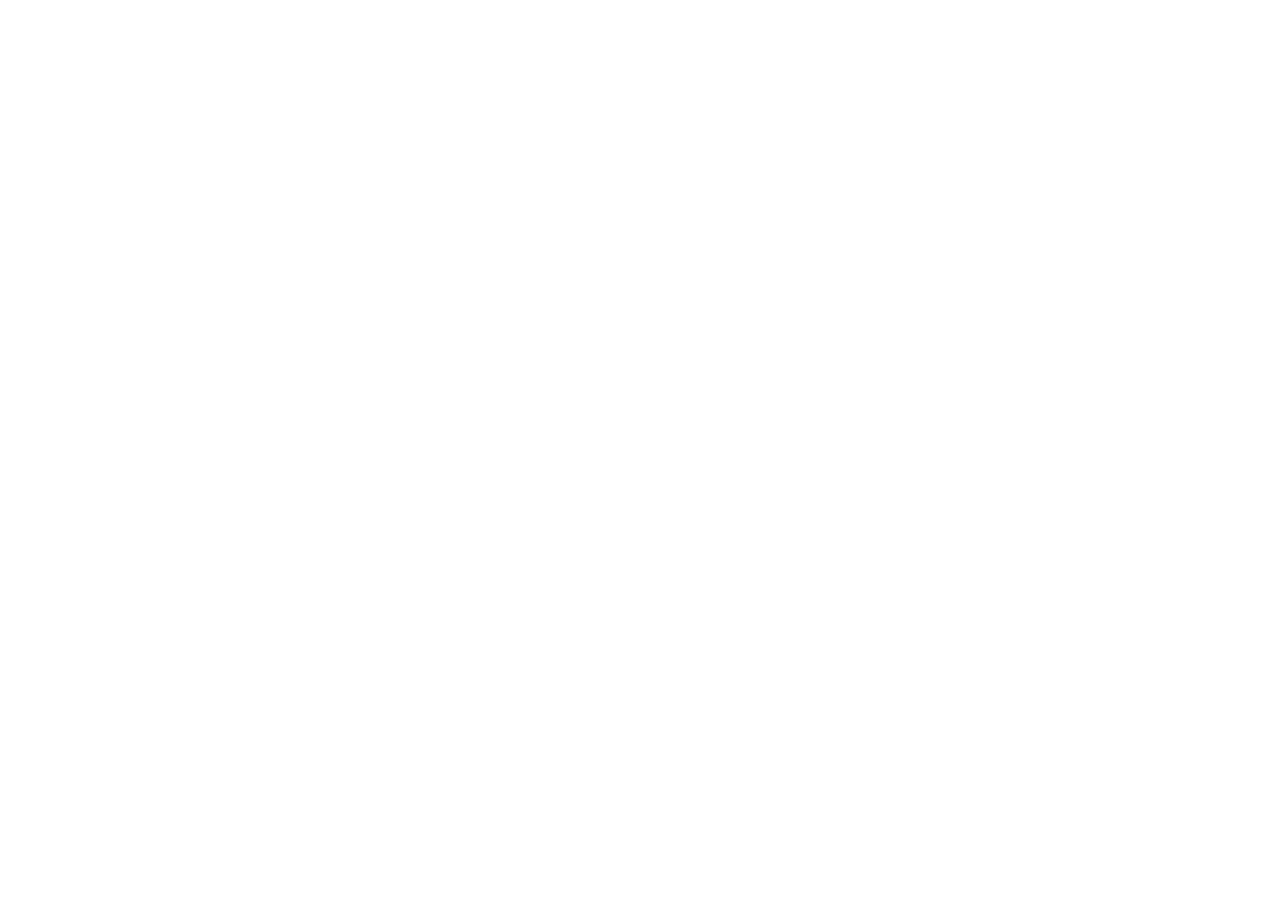
==== cart.html @ 5ba784ca "cmmit" ====
<!DOCTYPE html>
<html lang="en">
<head>
    <meta charset="UTF-8">
    <meta name="viewport" content="width=device-width, initial-scale=1.0">
    <title>cart</title>
    <link rel="stylesheet" href=
"https://cdnjs.cloudflare.com/ajax/libs/font-awesome/5.9.0/css/all.css">
</link>
    <link rel="preconnect" href="https://fonts.googleapis.com">
    <link rel="preconnect" href="https://fonts.gstatic.com" crossorigin>
    <link href="https://fonts.googleapis.com/css2?family=Open+Sans:ital,wght@0,300..800;1,300..800&display=swap" rel="stylesheet">
    <link rel="stylesheet" href="/assets/css/styles.css">
    <link rel="stylesheet" href="/assets/css/mobile.css">
    <link rel="stylesheet" href="/assets/css/tablet.css">
</head>
<body>
    
</body>
</html>
---- assets/css/styles.css ----
*{
    box-sizing: border-box;
}
body,html{
    overflow-x: hidden;
    /* overflow-y: hidden; */
    margin: 0;
    font-family: "Open Sans", serif;
}
header{
    width: 100%;
    height: 80px;  
    display: flex;
    align-items: center;
    justify-content: center;
}
.hicon{
    width: 64px;
    height: 35px;    
    margin-top: 19px;
    margin-left: 67px;
    margin-bottom: 20px;
}
.Search-icon{
    width: 649px;
    height: 40px;
    border: 2px solid #D02A53;
    border-radius: 5px;
    padding: 15px;
    margin-left: 120px;   
    display: flex;
    justify-content: space-between;
    align-items: center;

}
.Search-icon input{
    width: 649px;
    outline: none;
    border: none;
}
.Search-icon i{
    font-size: 17px;
    padding: 10px;
}
.cart{
    width: 26px;
    height: 15px;
    font-size: 12px;
    font-weight: 500;
    line-height: 14.52px;
}
.cartwale{
    display: flex;
    gap: 30px;
    align-items: center;
    justify-content: center;
    margin-left: 100px;
    
}
.icart{
    width: 24px;
    height: 24px;
}
.iconcart{
    display: flex;
    width: 60px;
    height: 33px;
    gap: 10px;
    align-items: center;
    justify-content: center;
}
.iconwale{
    display: flex;
    align-items: center;
    justify-content: center;
    width: 90px;
    height: 21px;
    gap: 10px;
    
}
.iwale{
    width: 23px;
    height: 22px;
}
.wale{
    width: 52px;
    height: 20px;
}
.drop{
    margin-left: 5px;
    margin-top: 22px;
}
.topdeal{
    width: 87px;
    height: 27px;
    font-size: 20px;
    font-weight: 700;
    line-height: 27.24px;
    color: #121212;
}
.shop-by-category{
    width: 215px;
    height: 33px;
    font-size: 24px;
    font-weight: 700;
    line-height: 32.68px;
    color: #000000;
}
.explore{
    width: 226px;
    height: 27px;
    font-size: 20px;
    font-weight: 700;
    line-height: 27.24px;
    color: #121212;
}
.Recommendation{
    width: 228px;
    height: 33px;
    font-size: 24px;
    font-weight: 700;
    line-height: 32.68px;
    color: #000000;
}
.sidebar{
    width: 223px;
    height: 1024px;
    border: 1px solid #F7F7FA;
    
}
.side-up{
    margin-bottom: 150px;
}
.popular{
    width: 134px;
    height: 22px;
    font-size: 16px;
    font-weight: 600;
    line-height: 21.79px;
    list-style-type: none;
    margin-bottom: 20px;
}
.popular a{
    text-decoration: none;
    color: #121212;
    
}
.explore-new{
    width: 104px;
    height: 22px;
    font-size: 16px;
    font-weight: 800;
    line-height: 21.79px;
    list-style-type: none;
    margin-bottom: 20px;
}
.explore-new a{
    text-decoration: none;
    color: #E92F5D;
}
.last-order{
    width: 90px;
    height: 22px;
    font-size: 16px;
    font-weight: 600;
    line-height: 21.79px; 
    list-style-type: none;
    margin-bottom: 20px;
}
.last-order a{
    text-decoration: none;
    color: #121212;
}
.order{
    width: 66px;
    height: 19px;
    font-size: 14px;
    font-weight: 400;
    line-height: 19.07px;
    list-style-type: none;
    margin-bottom: 20px;
}
.order a{
    text-decoration: none;
    color: #121212;
}
.log-out{
    display: flex;
    align-items:center;
    gap: 5px;
    margin-top: 180px;
}
.log{
    width: 24px;
    height: 24px;
    margin-left: 37px;
    
}
.out{
    width: 61px;
    height: 19px;
    font-size: 16px;
    font-weight: 600;
    line-height: 19.36px;
    color: #E92F5D;
}
.gridcontainer{
    display: grid;
    grid-template-columns: 1fr 1fr 1fr 1fr 1fr;
    margin-bottom: 80px;
    width: Hug (1,069.53px)px;
    column-gap: 15px;
    row-gap: 50px;
    
}
.side-2{
    margin-right: 100px;
}
.first{
    width: 197.63px;
    height: 216.14px;
    
}
.first:hover .hoverrr{
    margin-top: -50px;
    opacity: 1;
}
.item{
    width: 219px;
    height: 15px;
    font-size: 12px;
    font-weight: 600;
    line-height: 16.34px;
    color: #121212;
}
.price{
    width: 197.63px;
    height: 13px;
    font-size: 12px;
    font-weight: 700;
    line-height: 16.34px;
    letter-spacing: 0.02em;
    color: #000000;
}
.All{
    display: grid;
    grid-template-columns: 1fr 1fr;
    
}
.more{
    width: 44px;
    height: 22px;  
    font-size: 16px;
    font-weight: 800;
    line-height: 21.79px;
    margin-left: 48%;
    margin-bottom: 150px;

}
.more a{
    color: #E92F5D;  
}
.add-t-cart{
    width: 80px;
    height: 25px;
    font-size: 10px;
    text-align: center;
    font-weight: 600;
    line-height: 13.62px;
    background-color: #E92F5D;
    color: #fff;
    border-radius: 5px;
    padding: 5px ;
    text-decoration: none;
}
.eye{
    width: 32.94px;
    height: 22.77px;
    background-color: #fff;
    border-radius: 5px;
}
.eyes{
    width: 17px;
    height: 17px;
}

.hoverrr{
    position: absolute;
    left: 0;
    width: 100%;
    display: flex;
    align-items: center;
    justify-content: center;
    gap: 6px;
    opacity: 0;
    transition: 0.3s ease;
}
.product{
    position: relative;
     overflow: hidden;
}
.gridcategory{
    display: grid;
    grid-template-columns: 1fr 1fr ;
    gap: 30px;
    width: Hug (1,069.53px)px;
}
.four-grid{
    display: grid;
    grid-template-columns: 1fr 1fr;
    column-gap: 20px;
    row-gap: 10px;
    height: Hug (421px)px;
}
.imgexplore{
    width: 400.09px;
    height: 413px;
}
.textd{
    margin-left: 20px;
}
.wrap{
    display: flex;
    /* align-content: center; */
    align-items: self-end;
    justify-content: center;
}
.Appliances{
    width: 90px;
    height: 22px;
    font-size: 16px;
    font-weight: 700;
    line-height: 21.79px;
    color: #E92F5D;
    
}
.img-appliances{
    width: 130px;
    height: 180px;
    
}

.top-quality{
    width: 160px;
    height: 28px;
    font-size: 10px;
    font-weight: 600;
    line-height: 13.62px;
    
}
.shop-now{
    width: 66px;
    height: 16px;
    font-size: 12px;
    font-weight: 700;
    line-height: 16.34px;
    color: #000000;
}
.grid-card{
    width: Fixed (245px)px;
    height: 198px;
    background-color: #F7F7FA;
    border-radius: 30px;
}
.container {
    position: relative;
    text-align: center;
    color: white;
  }
.bottom-left {
    position: absolute;
    bottom: 15px;
    left: 25px;
    font-size: 24px;
    font-weight: 800;
    line-height: 32.68px;
    color: #ffffff;    
  }
  .bottom-leftp{
    position: absolute;
    bottom: 50px;
    left: 25px;
    font-size: 24px;
    font-weight: 800;
    line-height: 32.68px;
    color: #ffffff;  
  }
.bag-img{
    width: 467px;
    height: 413px;    
}
.gridproduct{
    display: grid;
    grid-template-columns: 1fr 1fr;
    gap: 30px;
}
.fashion{
    width: 55px;
    height: 19px;
    font-size: 14px;
    font-weight: 600;
    line-height: 19.07px;
    color: #000000;
}
.Elegant{
    width: 569px;
    height: 44px;
    font-size: 16px;
    font-weight: 700;
    line-height: 21.79px;
    color: #000000;
}
.elevate{
    width: 540px;
    height: 126px;
    font-size: 12px;
    font-weight: 600;
    line-height: 18px;
    color: #000000;
}
.naira{
    width: 131px;
    height: 18px;
    font-size: 32px;
    font-weight: 700;
    line-height: 18px;
    color: #000000;
}
.add-t0-cart{
    width: 573px;
    height: 60px;
    border-radius: 10px;
    background-color: #E92F5D;
    text-align: center;
    align-content: center;
    justify-content: center;
}
.add-t0-cart-text {
    width: 80px;
    height: 19px;
    font-size: 14px;
    font-weight: 600;
    line-height: 19.07px;
    color: #ffffff;
    text-decoration: none;
}
.zila{
    width: 244px;
    height: 102px;  
}
.onlineshop{
    width: 338px;
    height: 70px;
    font-family: Istok Web;
    font-size: 36px;
    font-weight: 700;
    color: rgba(255, 255, 255, 1);
}
.zillaimg{
   width: 100%;
   padding: 0;
   margin: 0;
   
}
.forms{
    width: 491px;
    height: Hug (368px)px;  
}
.register{
    width: 63px;
    height: 19px;
    font-size: 14px;
    font-weight: 700;
    line-height: 19.07px;
    color: #FFFFFF;   
}
.reg{
    background-color: #D02A53;
    width: 491px;
    height: 60px;
    border-radius: 10px ;
    border: 1px solid #D02A53;
    text-align: center;
    align-content: center; 
    margin-top: 20px;
}
.plogin{
    font-size: 14px;
    font-weight: 600;
    line-height: 19.07px;
    color: #D02A53;

}

.undreg{
    height: 19px;
    font-size: 14px;
    font-weight: 600;
    line-height: 19.07px;
    text-align: center;
    margin-top: 10px;

}

.logdisplay{
    display:grid;
    grid-template-columns: 1fr 1fr;
}
.center {
    position: absolute;
    top: 50%;
    left: 50%;
    transform: translate(-50%, -50%);
    font-size: 18px;
  }
.container {
    position: relative;
    background-image: linear-gradient(rgba(36,19,23,0.8),rgba(36,19,23,0.8)),url("/assets/images/backgrnd\ img.png");
    background-repeat: no-repeat;
    background-position: center;
    background-size: cover;
    height: calc(100%);
    border-radius: 10px;
  }
.Createacc{
    width: 246px;
    height: 44px;
    font-size: 32px;
    font-weight: 700;
    line-height: 43.58px;
    color:#000000;
    margin-bottom: 100px;  
}
input{
    width: 491px;
    height: 50px;
    padding: 15px;
    border-radius: 10px;
    border: 1px solid #C0BED6;
    margin-bottom: 20px;
    margin-top: 10px;
}
label{
    width: 85px;
    height: 22px;
    font-size: 16px;
    font-weight: 600;
    line-height: 21.79px;
    color: #000000;  
    
}
.Create-form{
    padding: 100px;
}
.Create-form a{
    text-decoration: none;
}
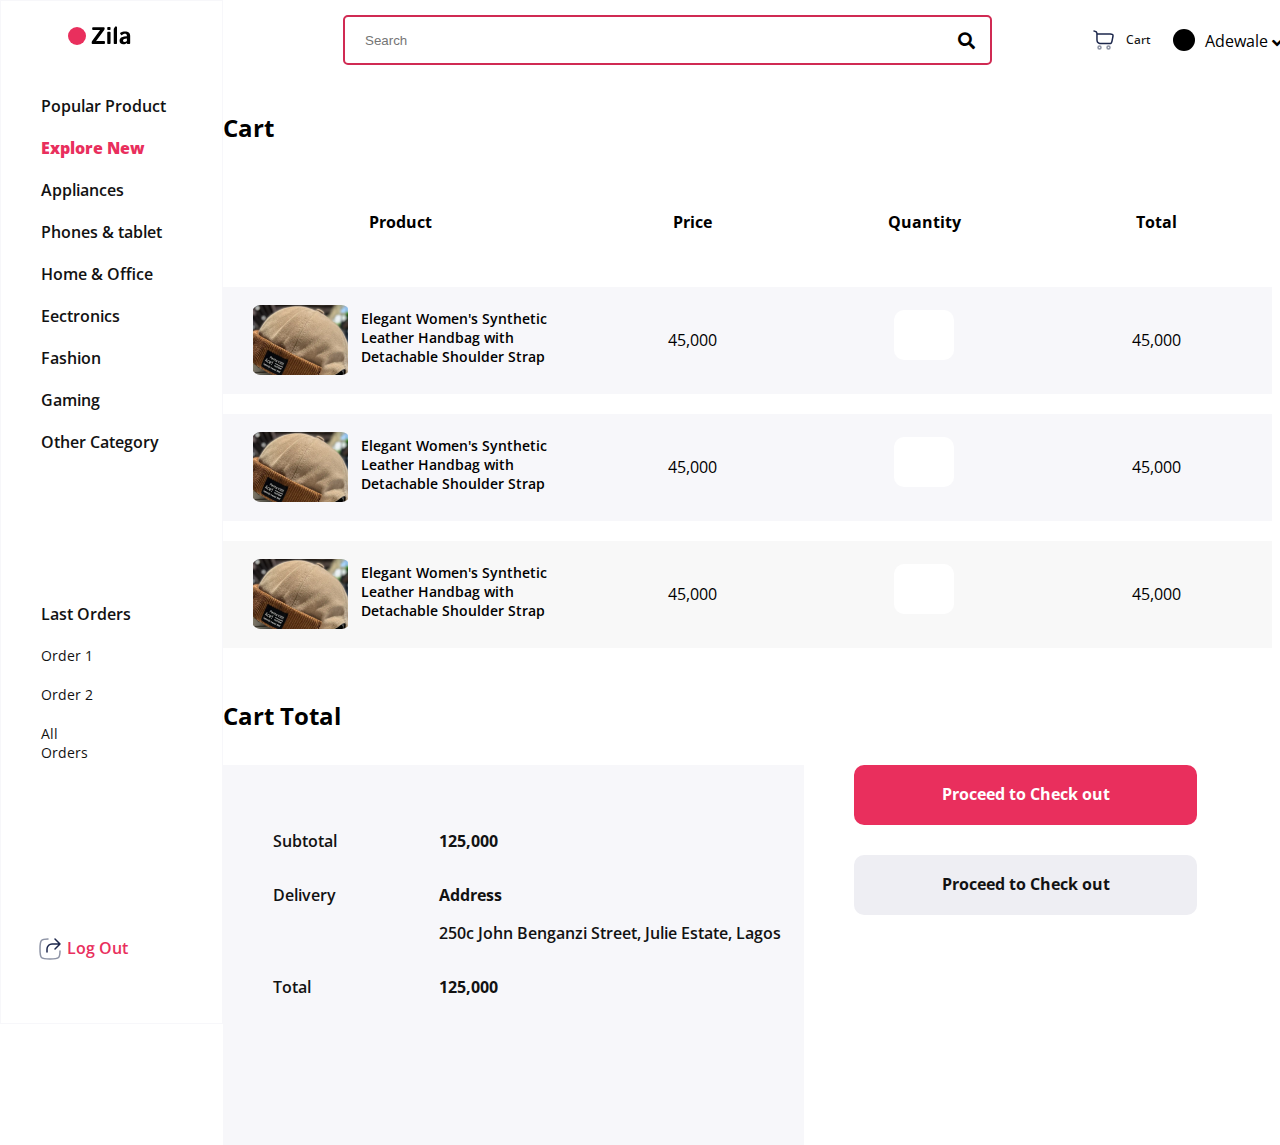
==== commit 43bf666f: "commit" ====
--- a/cart.html
+++ b/cart.html
@@ -3,7 +3,7 @@
 <head>
     <meta charset="UTF-8">
     <meta name="viewport" content="width=device-width, initial-scale=1.0">
-    <title>cart</title>
+    <title>Cart</title>
     <link rel="stylesheet" href=
 "https://cdnjs.cloudflare.com/ajax/libs/font-awesome/5.9.0/css/all.css">
 </link>
@@ -15,6 +15,123 @@
     <link rel="stylesheet" href="/assets/css/tablet.css">
 </head>
 <body>
-    
+<div class="All">
+    <div class="sidebar">
+        <div class="side-up">
+            <img src="/assets/icons/logo.svg" alt="" class="hicon">
+            <ul>
+                <li class="popular"><a href="#">Popular Product</a></li>
+                <li class="explore-new"><a href="#">Explore New</a></li>
+                <li class="popular"><a href="#">Appliances</a></li>
+                <li class="popular"><a href="#">Phones & tablet</a></li>
+                <li class="popular"><a href="#">Home & Office</a></li>
+                <li class="popular"><a href="#">Eectronics</a></li>
+                <li class="popular"><a href="#">Fashion</a></li>
+                <li class="popular"><a href="#">Gaming</a></li>
+                <li class="popular"><a href="/category.html">Other Category</a></li>
+            </ul>
+        </div>
+        <div>
+            <ul>
+                <li class="last-order"><a href="#">Last Orders</a></li>
+                <li class="order"><a href="/productdetails.html">Order 1</a></li>
+                <li class="order"><a href="#">Order 2</a></li>
+                <li class="order"><a href="#">All Orders</a></li>
+            </ul>
+        </div>
+        <div class="log-out">
+            <img src="/assets/icons/Square Share Line.svg" alt="" class="log">
+            <p class="out">Log Out</p>
+        </div>
+    </div>
+
+
+
+  <div class="side-2">
+            <header>
+               <div class="Search-icon"> <input type="text" placeholder="Search" class="hinput" ><i class="fa fa-search"></i></div>
+            <div class="cartwale">
+                <div class="iconcart"><img src="/assets/icons/Cart Large Minimalistic.svg" alt="" class="icart">
+                <p class="cart">Cart</p></div>
+            <div class="iconwale"> <img src="/assets/icons/Ellipse 2.svg" alt="" class="iwale">
+                <p class="wale">Adewale </p>
+                <p class="drop"> <i  class="fa fa-angle-down"></i></p></div>
+            </div>
+            </header>
+       <div>
+      <h4 class="shop-by-category">Cart</h4>
+
+      <table>
+        <tr>
+            <th>Product</th>
+            <th>Price</th>
+            <th>Quantity</th>
+            <th>Total</th>
+        </tr>
+        <tr style="background-color: #F7F7FA;">
+            <td>
+                <div style="display: flex; gap: 10px; align-items: center;margin-left: 20px;">
+                    <img src="/assets/images/Mask group flex.png" alt="" class="mask">
+                    <p class="maskp">Elegant Women's Synthetic Leather Handbag with Detachable Shoulder Strap</p>
+                </div>
+            </td>
+            <td>45,000</td>
+            <td><input type="number"  min="1" class="numb"></td>
+            <td>45,000</td>
+        </tr>
+        <tr style="background-color: #F7F7FA;">
+            <td>
+                <div style="display: flex; gap: 10px; align-items: center;margin-left: 20px;">
+                    <img src="/assets/images/Mask group flex.png" alt="" class="mask">
+                    <p class="maskp">Elegant Women's Synthetic Leather Handbag with Detachable Shoulder Strap</p>
+                </div>
+            </td>
+            <td>45,000</td>
+            <td><input type="number"  min="1" class="numb"></td>
+            <td>45,000</td>
+        </tr>
+        <tr style="background-color: #F8F8F8;">
+            <td>
+                <div style="display: flex; gap: 10px; align-items: center;margin-left: 20px;">
+                    <img src="/assets/images/Mask group flex.png" alt="" class="mask">
+                    <p class="maskp">Elegant Women's Synthetic Leather Handbag with Detachable Shoulder Strap</p>
+                </div>
+            </td>
+            <td>45,000</td>
+            <td><input type="number"  min="1" class="numb"></td>
+            <td>45,000</td>
+        </tr>
+      </table>
+
+      <div>
+        <h4 class="shop-by-category">Cart Total</h4>
+            <div class="cartgrid"> 
+                        <div class="greybox">
+                            <div class="boxflex1">
+                                <p class="subtotal">Subtotal</p>
+                                <p class="addr">125,000</p>
+                            </div>
+                            <div class="boxflex2">
+                                <p class="subtotal">Delivery</p>
+                                <div><p class="addr">Address</p><p class="address">250c John Benganzi Street, Julie Estate, Lagos</p></div>
+                            </div>
+                            <div class="boxflex3">
+                                <p class="subtotal">Total</p>
+                                <p class="addr">125,000</p>
+                            </div>
+                        
+                        </div>
+
+                        <div>
+                            <div class="pinkbutton"><p><a href="#">Proceed to Check out</a></div>
+                            <div class="greybutton"><a href="#">Proceed to Check out</a></div>
+                        </div>
+            </div>
+      </div>
+        
+    </div> 
+</div>
+
 </body>
-</html>+</html>
+
--- a/assets/css/styles.css
+++ b/assets/css/styles.css
@@ -3,7 +3,6 @@
 }
 body,html{
     overflow-x: hidden;
-    /* overflow-y: hidden; */
     margin: 0;
     font-family: "Open Sans", serif;
 }
@@ -21,12 +20,18 @@
     margin-left: 67px;
     margin-bottom: 20px;
 }
+.hinput{
+    width: 649px;
+    height: 30px;
+    margin-top: 20px;
+    border-radius: 5px;
+}
 .Search-icon{
     width: 649px;
-    height: 40px;
+    height: 50px;
     border: 2px solid #D02A53;
     border-radius: 5px;
-    padding: 15px;
+    padding: 5px;
     margin-left: 120px;   
     display: flex;
     justify-content: space-between;
@@ -48,6 +53,8 @@
     font-size: 12px;
     font-weight: 500;
     line-height: 14.52px;
+    text-decoration: none;
+    color: #121212;
 }
 .cartwale{
     display: flex;
@@ -554,4 +561,132 @@
 }
 .Create-form a{
     text-decoration: none;
+}
+.mask{
+    width: 100px;
+    height: 70px;
+}
+.maskp{
+    width: 208px;
+    height: 63px;
+    font-size: 14px;
+    font-weight: 600;
+    line-height: 19.07px;
+    color: #000000; 
+    text-align: left;
+}
+table{
+    width: 100%;
+    border-collapse: collapse;  
+}
+
+th, td {
+    border-bottom: 20px solid #fff;
+    text-align: center;
+    padding: 8px;
+    width: 25%;
+}
+tr{
+    width: 1063px;
+    height: 100px;
+}
+.greybox{
+    width: 581px;
+    height: 380px;
+    background-color: #F7F7FA;
+    color: #121212;
+    padding-top: 50px;
+    padding-left: 50px;
+    
+}
+.pinkbutton{
+    width: 343px;
+    height: 60px;
+    border-radius: 10px;
+    background-color: #E92F5D;
+    text-align: center;
+    justify-content: center;
+    align-content: center;
+    margin-bottom: 30px;
+}
+.pinkbutton a{
+    width: 170px;
+    height: 22px;
+    font-size: 16px;
+    font-weight: 700;
+    line-height: 21.79px;
+    text-decoration: none;
+    color: #FFFFFF;
+}
+.greybutton{
+    width: 343px;
+    height: 60px;
+    border-radius: 10px;
+    background-color: #EEEEF3;
+    text-align: center;
+    justify-content: center;
+    align-content: center;
+}
+.greybutton a{
+    width: 170px;
+    height: 22px;
+    font-size: 16px;
+    font-weight: 700;
+    line-height: 21.79px;
+    text-decoration: none;
+    color: #121212;
+}
+.boxflex1{
+    display: flex;
+    width: Fixed (210px)px;
+    height: Hug (22px)px;
+    gap: 100px;
+}
+.boxflex2{
+    display: flex;
+    width: Fill (499px)px;
+    height: Hug (47px)px;
+    gap: 100px;
+    
+    
+}
+.boxflex3{
+    display: flex;
+    width: Fixed (210px)px;
+    height: Hug (22px)px;
+    gap: 100px;
+    
+}
+.cartgrid{
+    display: grid;
+    grid-template-columns: 1fr 1fr;
+    gap: 50px;
+}
+.subtotal{
+    width: 66px;
+    height: 22px;
+    font-size: 16px;
+    font-weight: 600;
+    line-height: 21.79px;
+    color: #121212;         
+}
+.addr{
+    width: 64px;
+    height: 22px;
+    font-size: 16px;
+    font-weight: 700;
+    line-height: 21.79px;
+    color: #121212;
+}
+.address{
+    width: 347px;
+    height: 22px;
+    font-size: 16px;
+    font-weight: 600;
+    line-height: 21.79px;
+    color: #121212;    
+}
+.numb{
+    border: none;
+    width: 60px;
 }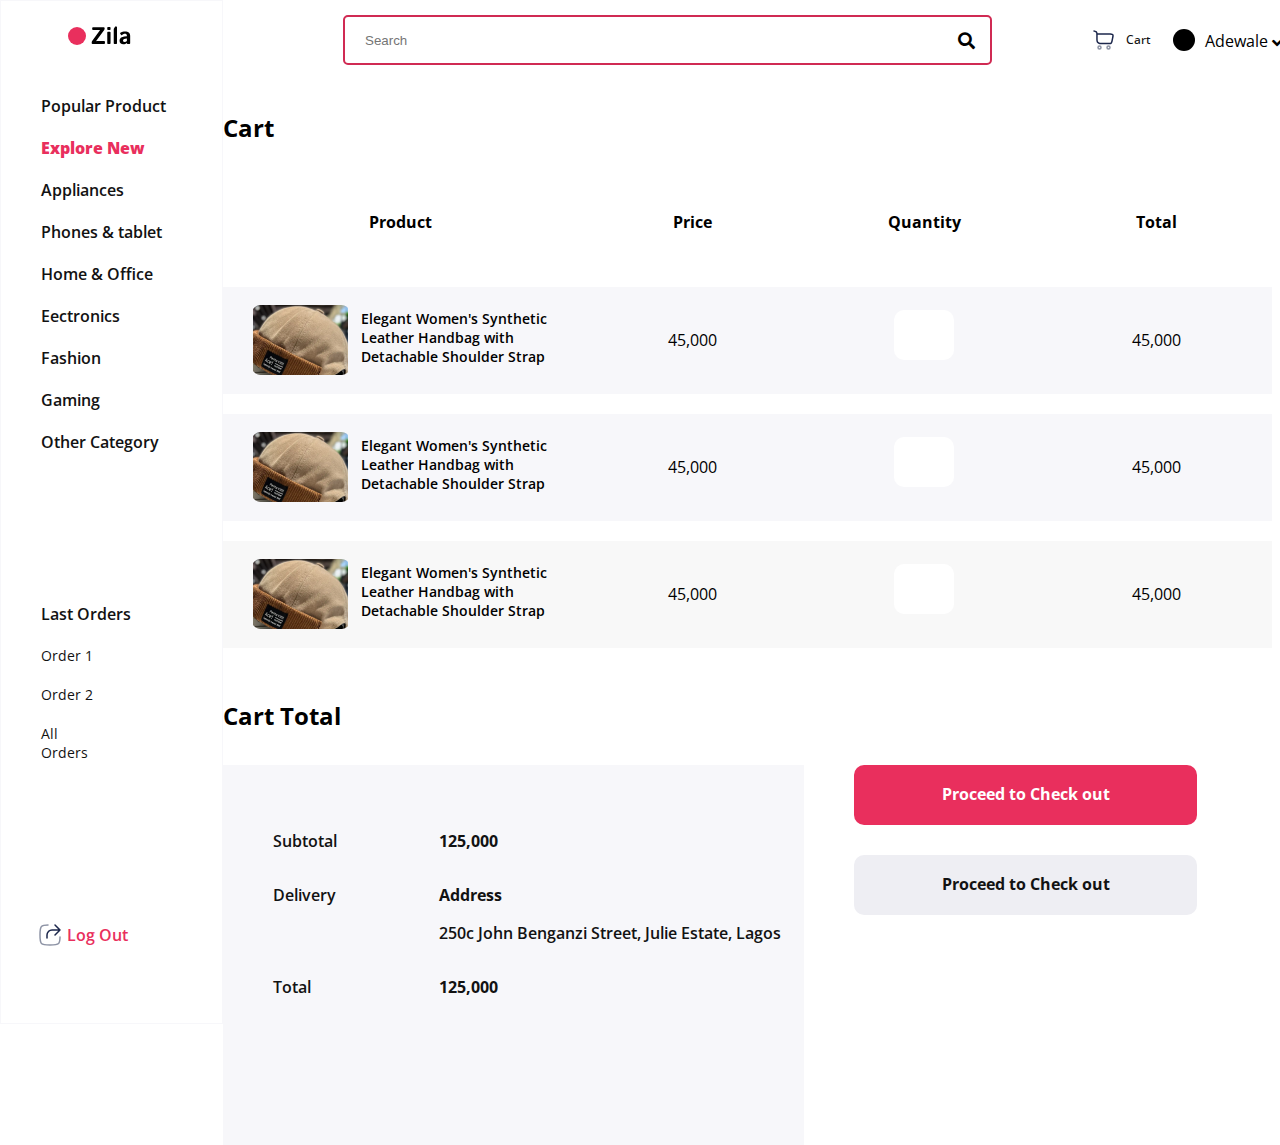
==== commit da24ff82: "commit" ====
--- a/cart.html
+++ b/cart.html
@@ -41,7 +41,7 @@
         </div>
         <div class="log-out">
             <img src="/assets/icons/Square Share Line.svg" alt="" class="log">
-            <p class="out">Log Out</p>
+            <a href="/signup.html" class="out">Log Out</a>
         </div>
     </div>
 
--- a/assets/css/styles.css
+++ b/assets/css/styles.css
@@ -210,6 +210,7 @@
     font-weight: 600;
     line-height: 19.36px;
     color: #E92F5D;
+    text-decoration: none;
 }
 .gridcontainer{
     display: grid;
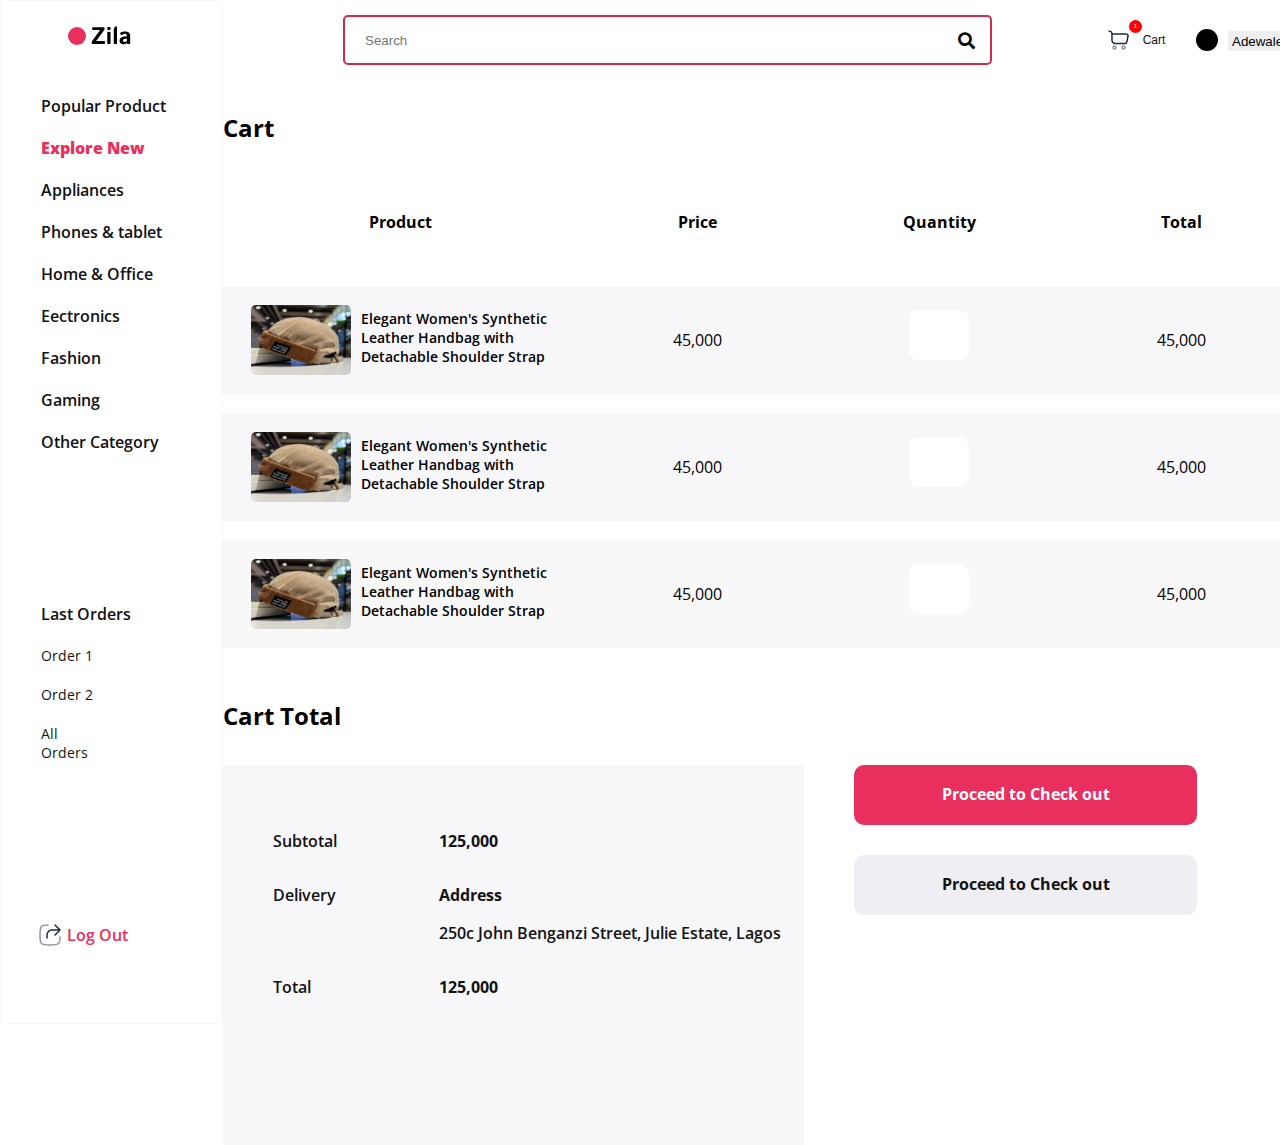
==== commit 57d9fde8: "commit" ====
--- a/cart.html
+++ b/cart.html
@@ -48,16 +48,28 @@
 
 
   <div class="side-2">
-            <header>
-               <div class="Search-icon"> <input type="text" placeholder="Search" class="hinput" ><i class="fa fa-search"></i></div>
-            <div class="cartwale">
-                <div class="iconcart"><img src="/assets/icons/Cart Large Minimalistic.svg" alt="" class="icart">
-                <p class="cart">Cart</p></div>
-            <div class="iconwale"> <img src="/assets/icons/Ellipse 2.svg" alt="" class="iwale">
-                <p class="wale">Adewale </p>
-                <p class="drop"> <i  class="fa fa-angle-down"></i></p></div>
-            </div>
-            </header>
+    <header>
+        <div class="Search-icon"> <input type="text" placeholder="Search" class="hinput" ><i class="fa fa-search"></i></div>
+     <div class="cartwale">
+         <div class="cart-container">
+             <button class="cart-button">
+               <span class="cart-icon"><div class="iconcart"><img src="/assets/icons/Cart Large Minimalistic.svg" alt="" class="icart">
+                 <a href="/cart.html" class="cart">Cart</a></div></span>
+               <span class="cart-badge" id="cart-count">1</span>
+             </button>
+           </div>
+         
+     <div class="iconwale"> <img src="/assets/icons/Ellipse 2.svg" alt="" class="iwale">
+         <form>
+             <select id="Adewale" name="Adewale" class="wale">
+             <option value="au">Adewale</option>
+             <option value="ca"><a href="/login.html">My Account</a></option>
+             <option value="usa"><a href="#">Orders</a></option>
+             <option value="usa"><a href="#">Logout</a></option>
+             </select>
+           </form>
+     </div>
+     </header>
        <div>
       <h4 class="shop-by-category">Cart</h4>
 
@@ -71,7 +83,7 @@
         <tr style="background-color: #F7F7FA;">
             <td>
                 <div style="display: flex; gap: 10px; align-items: center;margin-left: 20px;">
-                    <img src="/assets/images/Mask group flex.png" alt="" class="mask">
+                    <img src="/assets/images/Fashionable Outdoor New Autumn.webp" alt="" class="mask">
                     <p class="maskp">Elegant Women's Synthetic Leather Handbag with Detachable Shoulder Strap</p>
                 </div>
             </td>
@@ -82,7 +94,7 @@
         <tr style="background-color: #F7F7FA;">
             <td>
                 <div style="display: flex; gap: 10px; align-items: center;margin-left: 20px;">
-                    <img src="/assets/images/Mask group flex.png" alt="" class="mask">
+                    <img src="/assets/images/Fashionable Outdoor New Autumn.webp" alt="" class="mask">
                     <p class="maskp">Elegant Women's Synthetic Leather Handbag with Detachable Shoulder Strap</p>
                 </div>
             </td>
@@ -93,7 +105,7 @@
         <tr style="background-color: #F8F8F8;">
             <td>
                 <div style="display: flex; gap: 10px; align-items: center;margin-left: 20px;">
-                    <img src="/assets/images/Mask group flex.png" alt="" class="mask">
+                    <img src="/assets/images/Fashionable Outdoor New Autumn.webp" alt="" class="mask">
                     <p class="maskp">Elegant Women's Synthetic Leather Handbag with Detachable Shoulder Strap</p>
                 </div>
             </td>
--- a/assets/css/styles.css
+++ b/assets/css/styles.css
@@ -6,6 +6,38 @@
     margin: 0;
     font-family: "Open Sans", serif;
 }
+select:focus,
+select:focus-visible {
+  outline: none;
+  box-shadow: none; /* Optional: Removes any shadow effects */
+  border-color: inherit; /* Optional: Prevents border color change */
+}
+.cart-container {
+    position: relative;
+    display: inline-block;
+  }
+.cart-button {
+    background-color: transparent;
+    color: white;
+    padding: 10px 15px;
+    font-size: 16px;
+    border: none;
+    cursor: pointer;
+    position: relative;
+  }
+.cart-badge {
+    position: absolute;
+    top: 6px;
+    right: 40px;
+    background-color: red;
+    width: 13px;
+    height: 13px;
+    font-size: 6px;
+    border-radius: 50%;
+    display: flex;
+    align-items: center;
+    justify-content: center;
+  }
 header{
     width: 100%;
     height: 80px;  
@@ -90,8 +122,9 @@
     height: 22px;
 }
 .wale{
-    width: 52px;
+    width:fit-content;
     height: 20px;
+    border: none;
 }
 .drop{
     margin-left: 5px;
@@ -394,8 +427,10 @@
     color: #ffffff;  
   }
 .bag-img{
-    width: 467px;
-    height: 413px;    
+    width: 477px;
+    height: 462px; 
+    width: 477;
+    border-radius: 30px;   
 }
 .gridproduct{
     display: grid;
@@ -566,6 +601,9 @@
 .mask{
     width: 100px;
     height: 70px;
+    top: 15px;
+    left: 25px;
+    border-radius: 5px;
 }
 .maskp{
     width: 208px;
@@ -690,4 +728,9 @@
 .numb{
     border: none;
     width: 60px;
+}
+.img-boxx{
+    width: 197.63px;
+    height: 177.73px;
+    border-radius: 30px;
 }